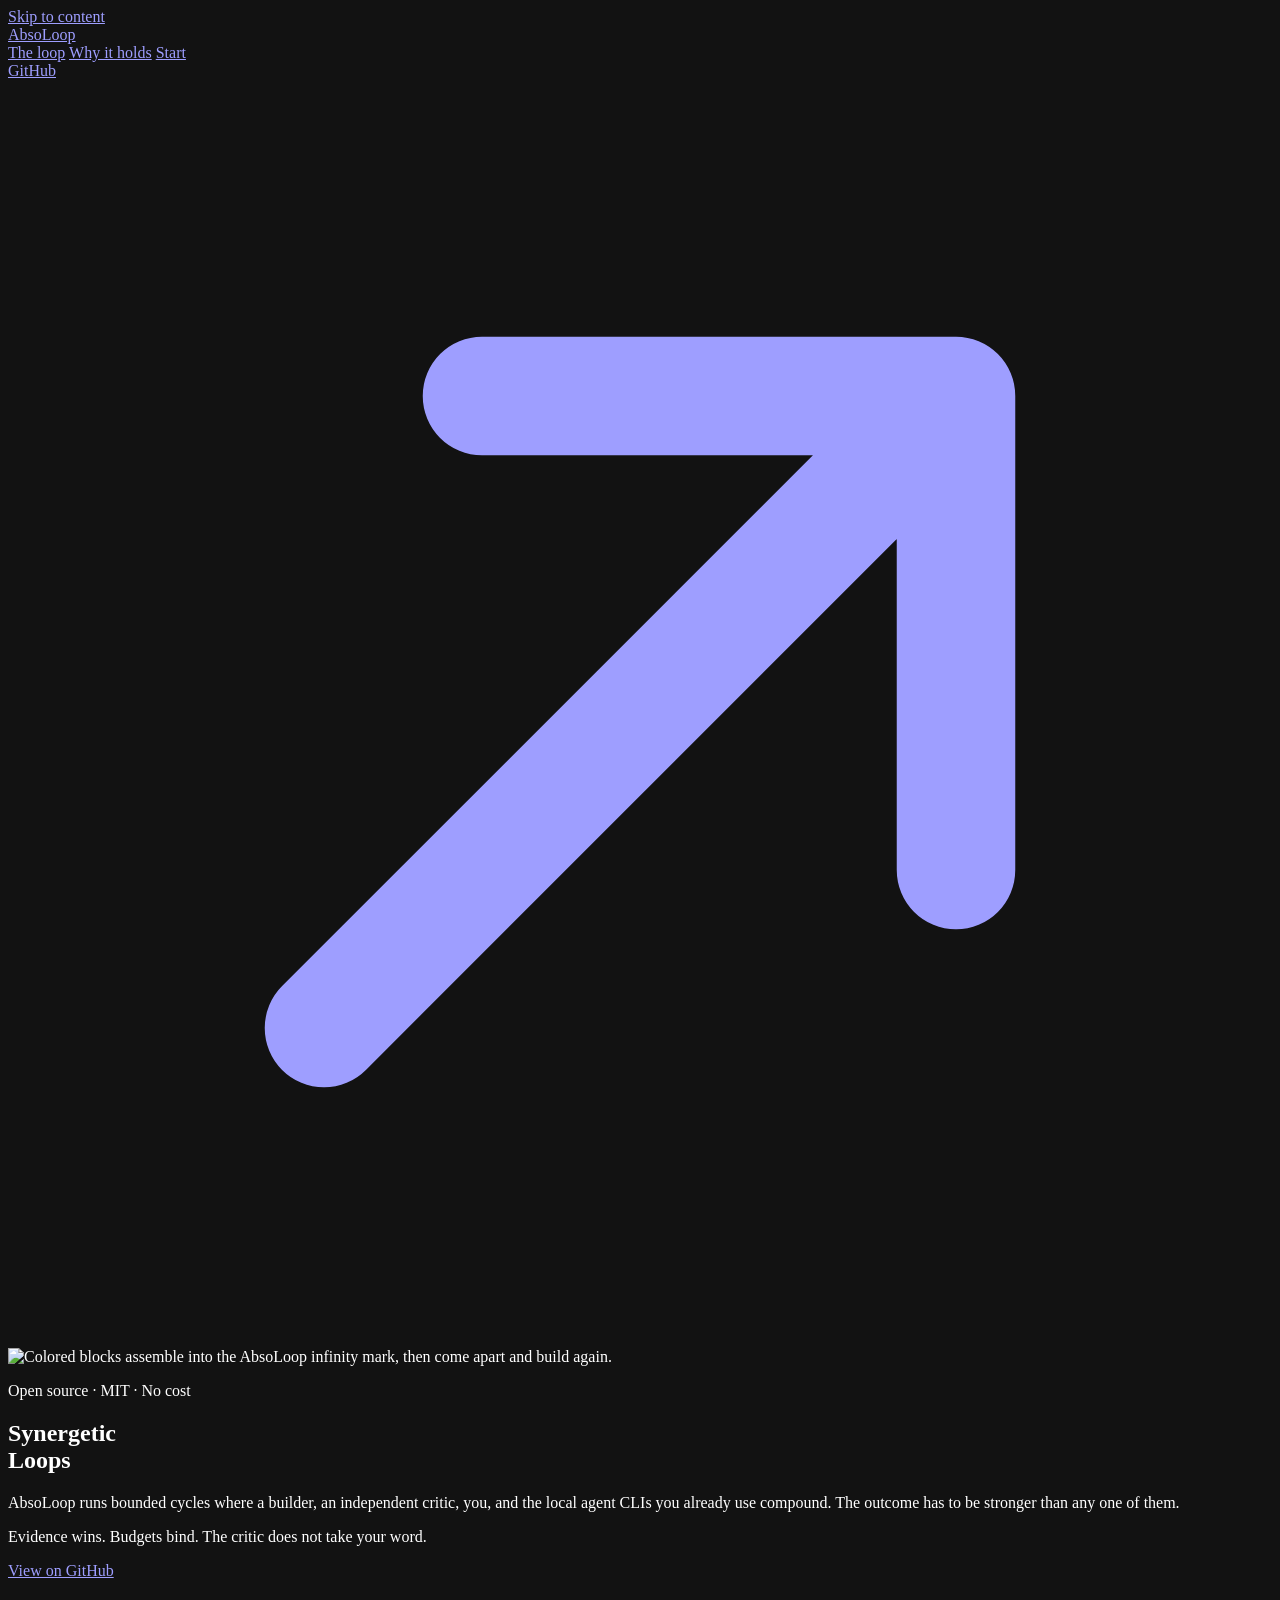
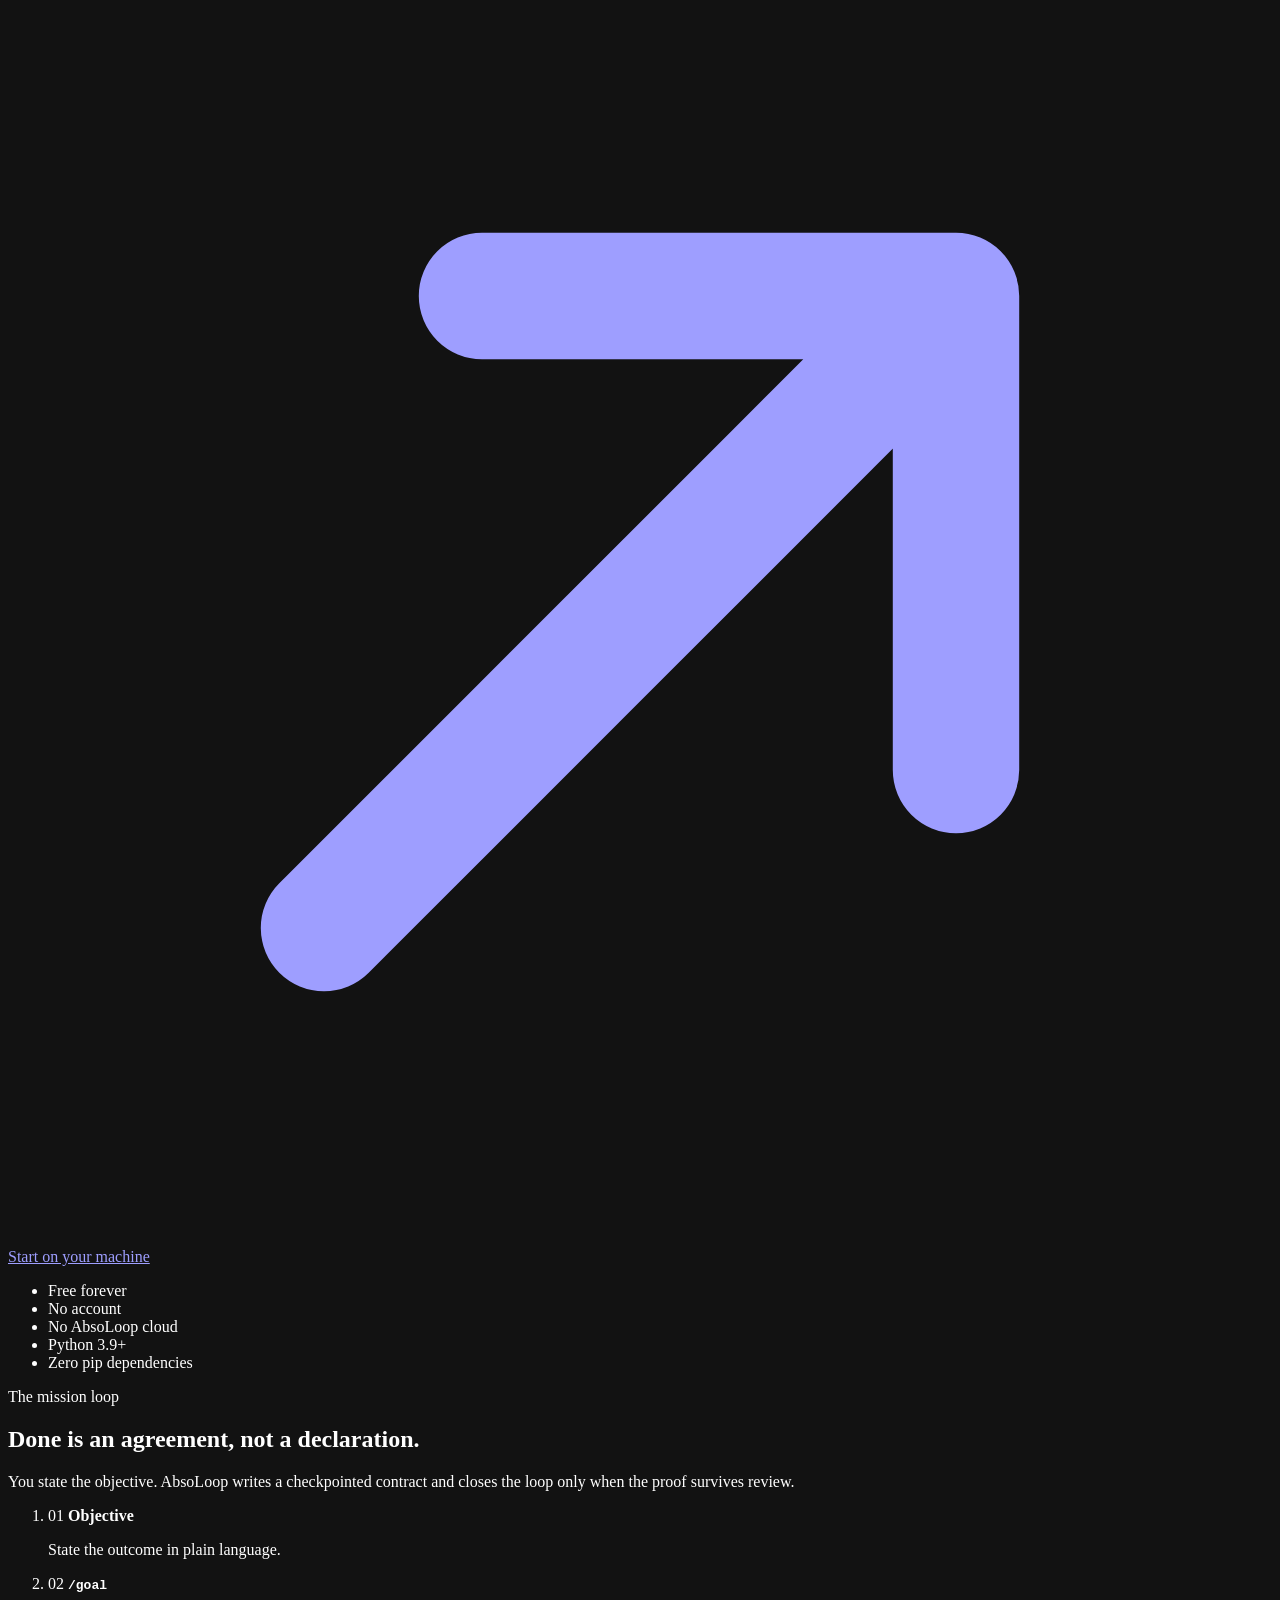
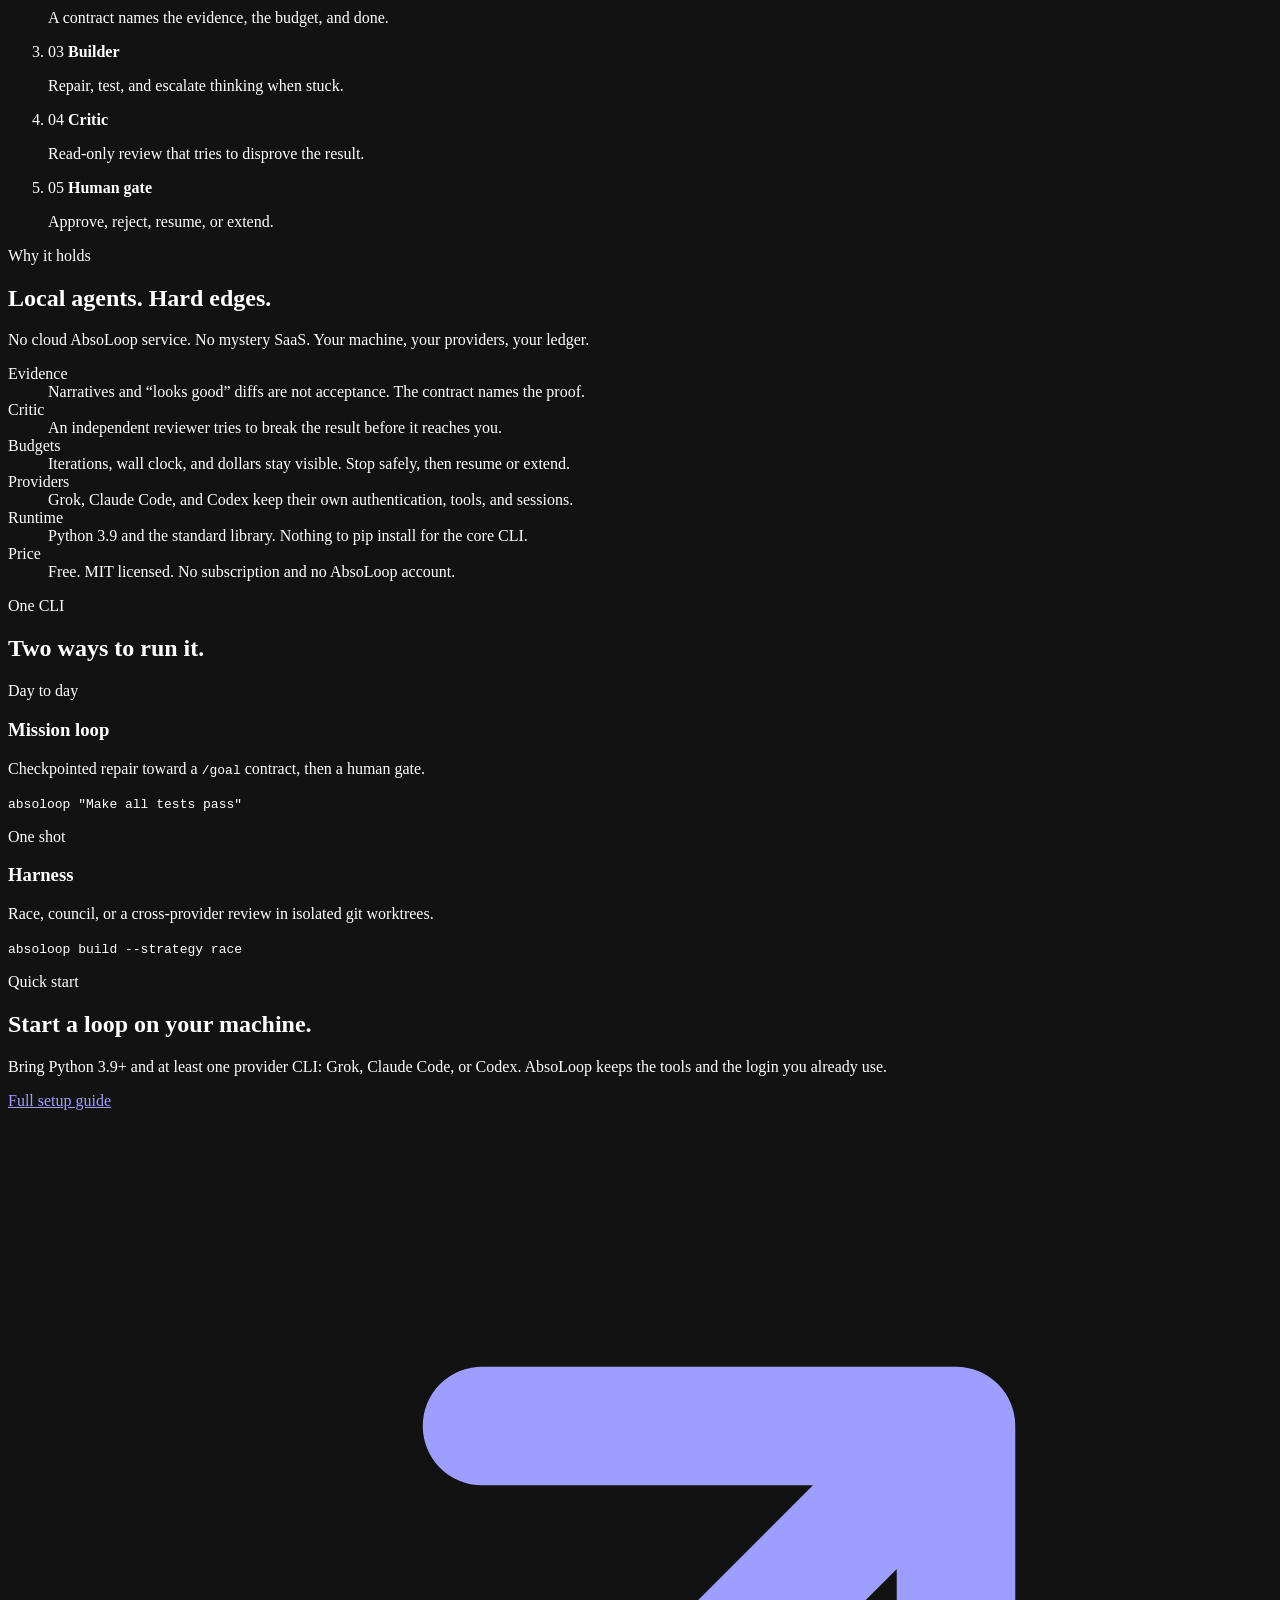
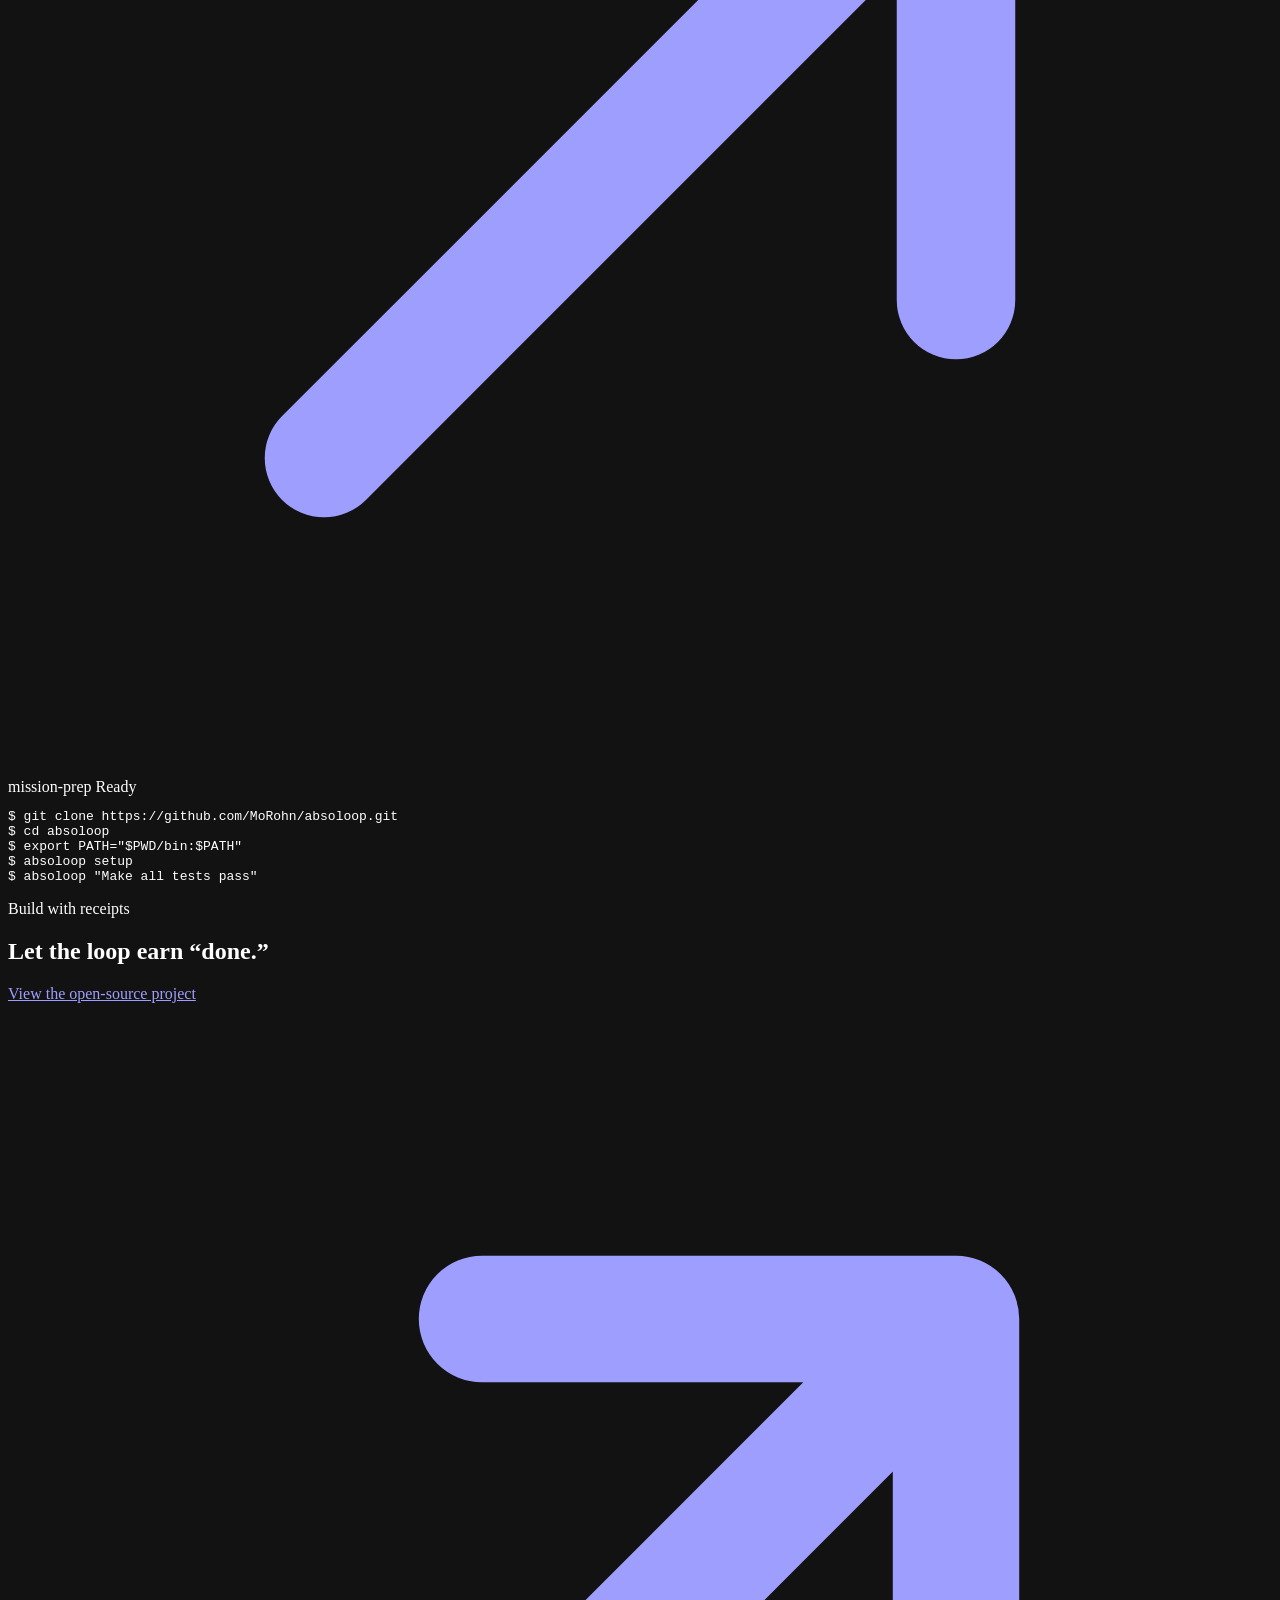
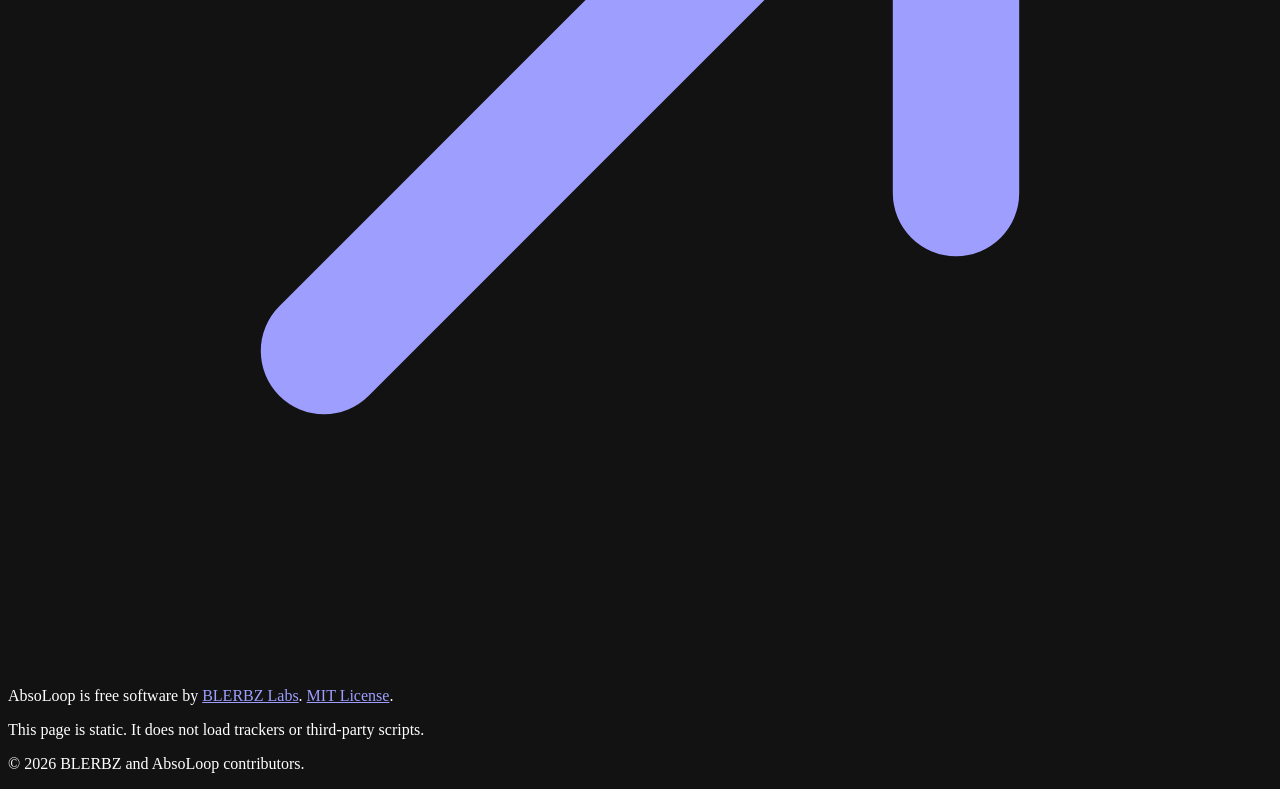
==== site/index.html @ 5c381c37 "Add the AbsoLoop splash page and a Docker Caddy deploy for web-1. The static site reuses the README " ====
<!doctype html>
<html lang="en">
  <head>
    <meta charset="utf-8">
    <meta name="viewport" content="width=device-width, initial-scale=1">
    <meta name="theme-color" content="#060708">
    <meta name="color-scheme" content="dark">
    <meta name="description" content="AbsoLoop is free, open-source software for local agent CLIs. Bounded loops where a builder, an independent critic, and you agree before anything is called done.">
    <meta name="robots" content="index, follow">
    <link rel="canonical" href="https://absoloop.ai/">
    <meta property="og:type" content="website">
    <meta property="og:site_name" content="AbsoLoop">
    <meta property="og:title" content="AbsoLoop — Synergetic Loops">
    <meta property="og:description" content="Evidence wins. Budgets bind. The critic does not take your word. Free, MIT-licensed, and no AbsoLoop cloud.">
    <meta property="og:url" content="https://absoloop.ai/">
    <meta property="og:image" content="https://absoloop.ai/assets/og.png">
    <meta property="og:image:width" content="1200">
    <meta property="og:image:height" content="630">
    <meta property="og:image:alt" content="The AbsoLoop infinity mark, assembled from colored blocks, with the line Synergetic Loops.">
    <meta name="twitter:card" content="summary_large_image">
    <meta name="twitter:title" content="AbsoLoop — Synergetic Loops">
    <meta name="twitter:description" content="Evidence wins. Budgets bind. The critic does not take your word.">
    <meta name="twitter:image" content="https://absoloop.ai/assets/og.png">
    <title>AbsoLoop — Synergetic Loops</title>
    <link rel="icon" href="/favicon.svg" type="image/svg+xml">
    <link rel="apple-touch-icon" href="/assets/apple-touch-icon.png">
    <link rel="preload" as="image" href="/assets/absoloop-os.webp" type="image/webp" media="(prefers-reduced-motion: no-preference)">
    <link rel="preload" as="image" href="/assets/absoloop-os-still.webp" type="image/webp" media="(prefers-reduced-motion: reduce)">
    <link rel="stylesheet" href="/styles.css">
    <script type="application/ld+json">
      {
        "@context": "https://schema.org",
        "@type": "SoftwareApplication",
        "name": "AbsoLoop",
        "applicationCategory": "DeveloperApplication",
        "operatingSystem": "Linux, macOS, Windows",
        "url": "https://absoloop.ai/",
        "codeRepository": "https://github.com/MoRohn/absoloop",
        "license": "https://opensource.org/licenses/MIT",
        "isAccessibleForFree": true,
        "description": "Free, open-source orchestrator for local agent CLIs. Bounded, evidence-gated loops with an independent critic and a human gate.",
        "offers": {
          "@type": "Offer",
          "price": "0",
          "priceCurrency": "USD"
        }
      }
    </script>
  </head>
  <body id="top">
    <a class="skip-link" href="#content">Skip to content</a>

    <header class="top">
      <a class="brand" href="#top">AbsoLoop</a>
      <nav class="nav" aria-label="Primary">
        <a href="#loop">The loop</a>
        <a href="#ledger">Why it holds</a>
        <a href="#start">Start</a>
      </nav>
      <a class="nav-github" href="https://github.com/MoRohn/absoloop">
        GitHub
        <svg viewBox="0 0 16 16" aria-hidden="true" focusable="false">
          <path d="M4 12 12 4M6 4h6v6" fill="none" stroke="currentColor" stroke-width="1.5" stroke-linecap="round" stroke-linejoin="round"/>
        </svg>
      </a>
    </header>

    <main id="content">
      <section class="hero" aria-labelledby="hero-title">
        <div class="stage">
          <div class="glow" aria-hidden="true"></div>
          <!-- Hero animation derived from docs/assets/AbsoLoopOS.gif (README header). -->
          <picture>
            <source srcset="/assets/absoloop-os-still.webp" type="image/webp" media="(prefers-reduced-motion: reduce)">
            <img
              src="/assets/absoloop-os.webp"
              width="480"
              height="372"
              alt="Colored blocks assemble into the AbsoLoop infinity mark, then come apart and build again."
              fetchpriority="high"
              decoding="async">
          </picture>
        </div>

        <div class="hero-copy">
          <p class="kicker">Open source · MIT · No cost</p>
          <h1 id="hero-title">Synergetic<br>Loops</h1>
          <p class="lede">
            AbsoLoop runs bounded cycles where a builder, an independent critic,
            you, and the local agent CLIs you already use compound. The outcome
            has to be stronger than any one of them.
          </p>
          <p class="manifesto">Evidence wins. Budgets bind. The critic does not take your word.</p>
          <div class="actions">
            <a class="button button-primary" href="https://github.com/MoRohn/absoloop">
              View on GitHub
              <svg viewBox="0 0 16 16" aria-hidden="true" focusable="false">
                <path d="M4 12 12 4M6 4h6v6" fill="none" stroke="currentColor" stroke-width="1.6" stroke-linecap="round" stroke-linejoin="round"/>
              </svg>
            </a>
            <a class="button button-secondary" href="#start">Start on your machine</a>
          </div>
          <ul class="facts" aria-label="What it costs and where it runs">
            <li>Free forever</li>
            <li>No account</li>
            <li>No AbsoLoop cloud</li>
            <li>Python 3.9+</li>
            <li>Zero pip dependencies</li>
          </ul>
        </div>
      </section>

      <section class="panel" id="loop" aria-labelledby="loop-title">
        <div class="panel-intro">
          <p class="kicker">The mission loop</p>
          <h2 id="loop-title">Done is an agreement, not a declaration.</h2>
          <p>
            You state the objective. AbsoLoop writes a checkpointed contract and
            closes the loop only when the proof survives review.
          </p>
        </div>
        <ol class="rail">
          <li>
            <span class="idx">01</span>
            <strong>Objective</strong>
            <p>State the outcome in plain language.</p>
          </li>
          <li>
            <span class="idx">02</span>
            <strong><code>/goal</code></strong>
            <p>A contract names the evidence, the budget, and done.</p>
          </li>
          <li>
            <span class="idx">03</span>
            <strong>Builder</strong>
            <p>Repair, test, and escalate thinking when stuck.</p>
          </li>
          <li>
            <span class="idx">04</span>
            <strong>Critic</strong>
            <p>Read-only review that tries to disprove the result.</p>
          </li>
          <li>
            <span class="idx">05</span>
            <strong>Human gate</strong>
            <p>Approve, reject, resume, or extend.</p>
          </li>
        </ol>
      </section>

      <section class="panel" id="ledger" aria-labelledby="ledger-title">
        <div class="panel-intro">
          <p class="kicker">Why it holds</p>
          <h2 id="ledger-title">Local agents. Hard edges.</h2>
          <p>No cloud AbsoLoop service. No mystery SaaS. Your machine, your providers, your ledger.</p>
        </div>
        <dl class="ledger">
          <div>
            <dt>Evidence</dt>
            <dd>Narratives and “looks good” diffs are not acceptance. The contract names the proof.</dd>
          </div>
          <div>
            <dt>Critic</dt>
            <dd>An independent reviewer tries to break the result before it reaches you.</dd>
          </div>
          <div>
            <dt>Budgets</dt>
            <dd>Iterations, wall clock, and dollars stay visible. Stop safely, then resume or extend.</dd>
          </div>
          <div>
            <dt>Providers</dt>
            <dd>Grok, Claude Code, and Codex keep their own authentication, tools, and sessions.</dd>
          </div>
          <div>
            <dt>Runtime</dt>
            <dd>Python 3.9 and the standard library. Nothing to pip install for the core CLI.</dd>
          </div>
          <div>
            <dt>Price</dt>
            <dd>Free. MIT licensed. No subscription and no AbsoLoop account.</dd>
          </div>
        </dl>
      </section>

      <section class="panel" id="surfaces" aria-labelledby="surfaces-title">
        <div class="panel-intro">
          <p class="kicker">One CLI</p>
          <h2 id="surfaces-title">Two ways to run it.</h2>
        </div>
        <div class="split">
          <article>
            <p class="kicker">Day to day</p>
            <h3>Mission loop</h3>
            <p>Checkpointed repair toward a <code>/goal</code> contract, then a human gate.</p>
            <code class="chip">absoloop "Make all tests pass"</code>
          </article>
          <article>
            <p class="kicker">One shot</p>
            <h3>Harness</h3>
            <p>Race, council, or a cross-provider review in isolated git worktrees.</p>
            <code class="chip">absoloop build --strategy race</code>
          </article>
        </div>
      </section>

      <section class="panel" id="start" aria-labelledby="start-title">
        <div class="start-grid">
          <div class="panel-intro">
            <p class="kicker">Quick start</p>
            <h2 id="start-title">Start a loop on your machine.</h2>
            <p>
              Bring Python 3.9+ and at least one provider CLI: Grok, Claude Code,
              or Codex. AbsoLoop keeps the tools and the login you already use.
            </p>
            <a class="text-link" href="https://github.com/MoRohn/absoloop/blob/main/docs/getting-started.md">
              Full setup guide
              <svg viewBox="0 0 16 16" aria-hidden="true" focusable="false">
                <path d="M4 12 12 4M6 4h6v6" fill="none" stroke="currentColor" stroke-width="1.5" stroke-linecap="round" stroke-linejoin="round"/>
              </svg>
            </a>
          </div>
          <div class="terminal" role="region" aria-label="Install commands">
            <div class="terminal-bar">
              <span>mission-prep</span>
              <span class="ready">Ready</span>
            </div>
            <pre><code>$ git clone https://github.com/MoRohn/absoloop.git
$ cd absoloop
$ export PATH="$PWD/bin:$PATH"
$ absoloop setup
$ absoloop "Make all tests pass"</code></pre>
          </div>
        </div>
      </section>

      <section class="close" aria-labelledby="close-title">
        <p class="kicker">Build with receipts</p>
        <h2 id="close-title">Let the loop earn “done.”</h2>
        <a class="button button-primary" href="https://github.com/MoRohn/absoloop">
          View the open-source project
          <svg viewBox="0 0 16 16" aria-hidden="true" focusable="false">
            <path d="M4 12 12 4M6 4h6v6" fill="none" stroke="currentColor" stroke-width="1.6" stroke-linecap="round" stroke-linejoin="round"/>
          </svg>
        </a>
      </section>
    </main>

    <footer class="foot">
      <p>AbsoLoop is free software by <a href="https://www.blerbz.com">BLERBZ Labs</a>. <a href="https://github.com/MoRohn/absoloop/blob/main/LICENSE">MIT License</a>.</p>
      <p>This page is static. It does not load trackers or third-party scripts.</p>
      <p>© 2026 BLERBZ and AbsoLoop contributors.</p>
    </footer>
  </body>
</html>
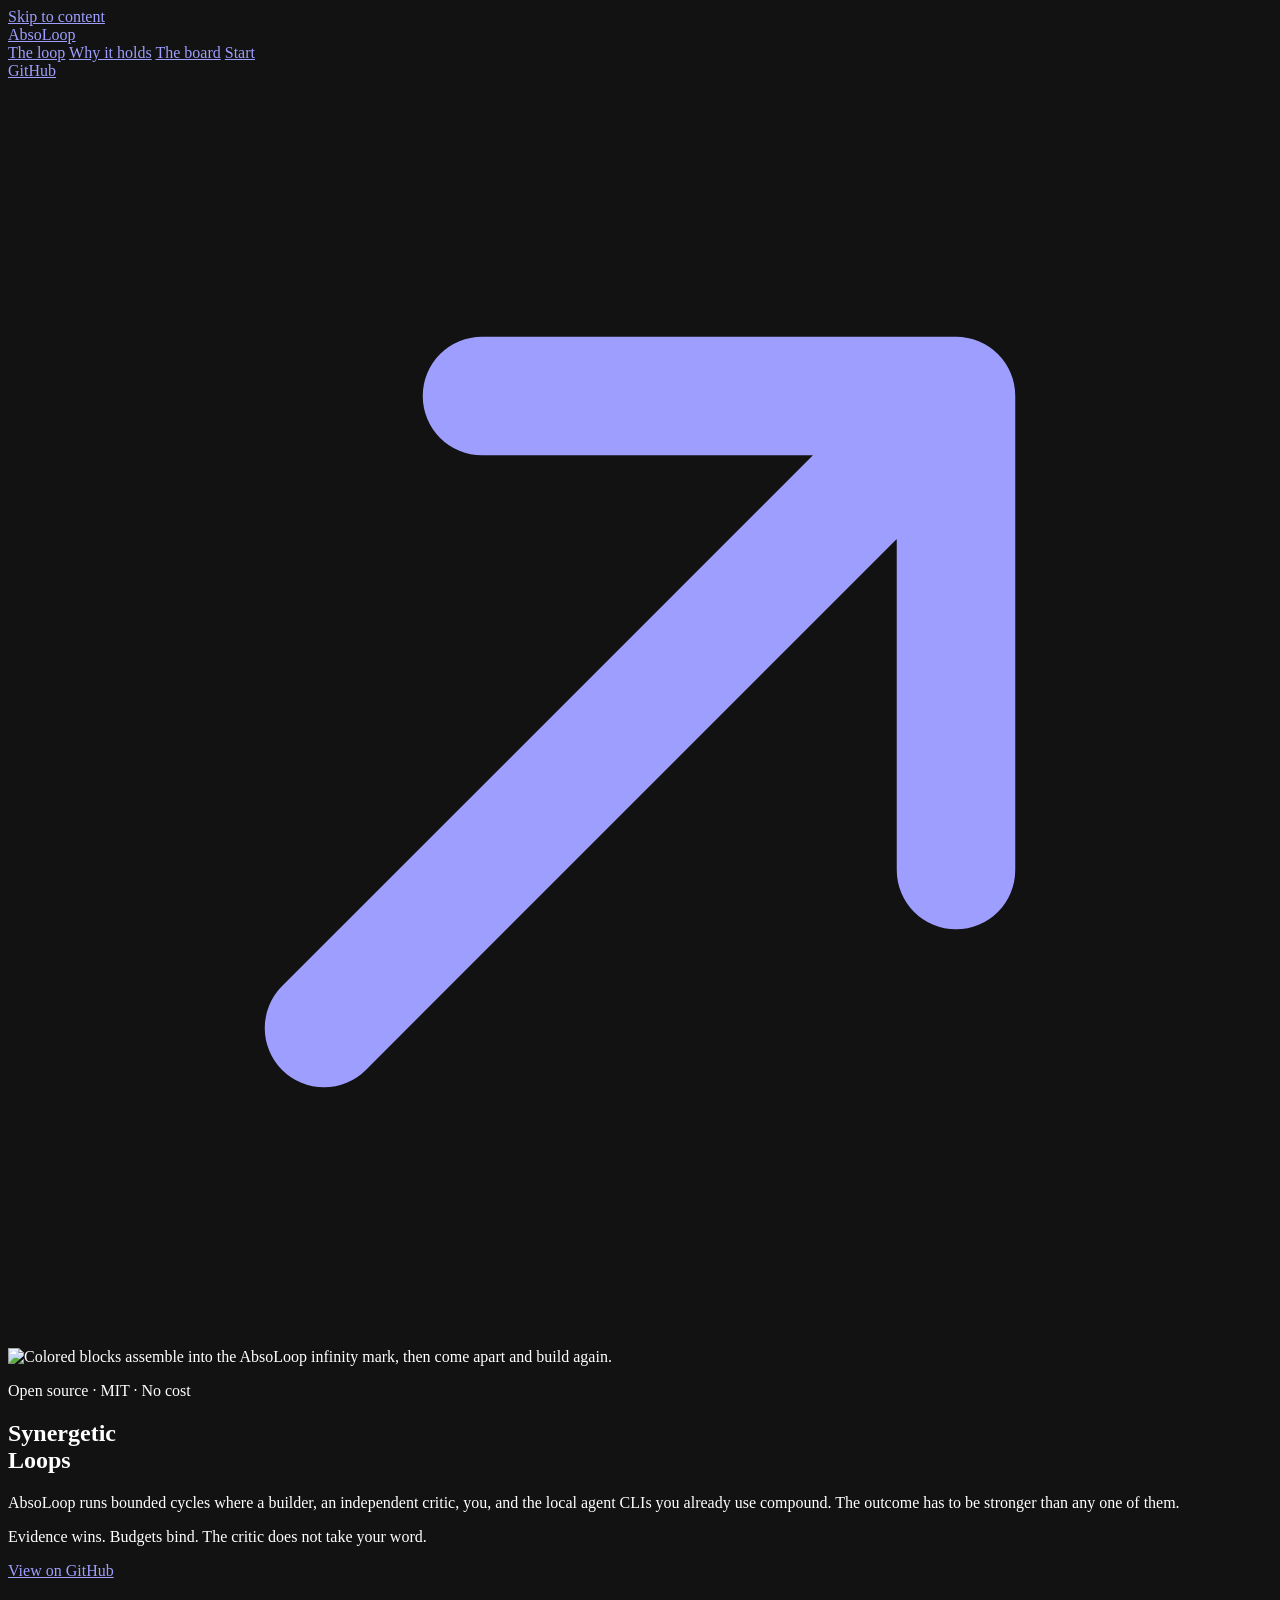
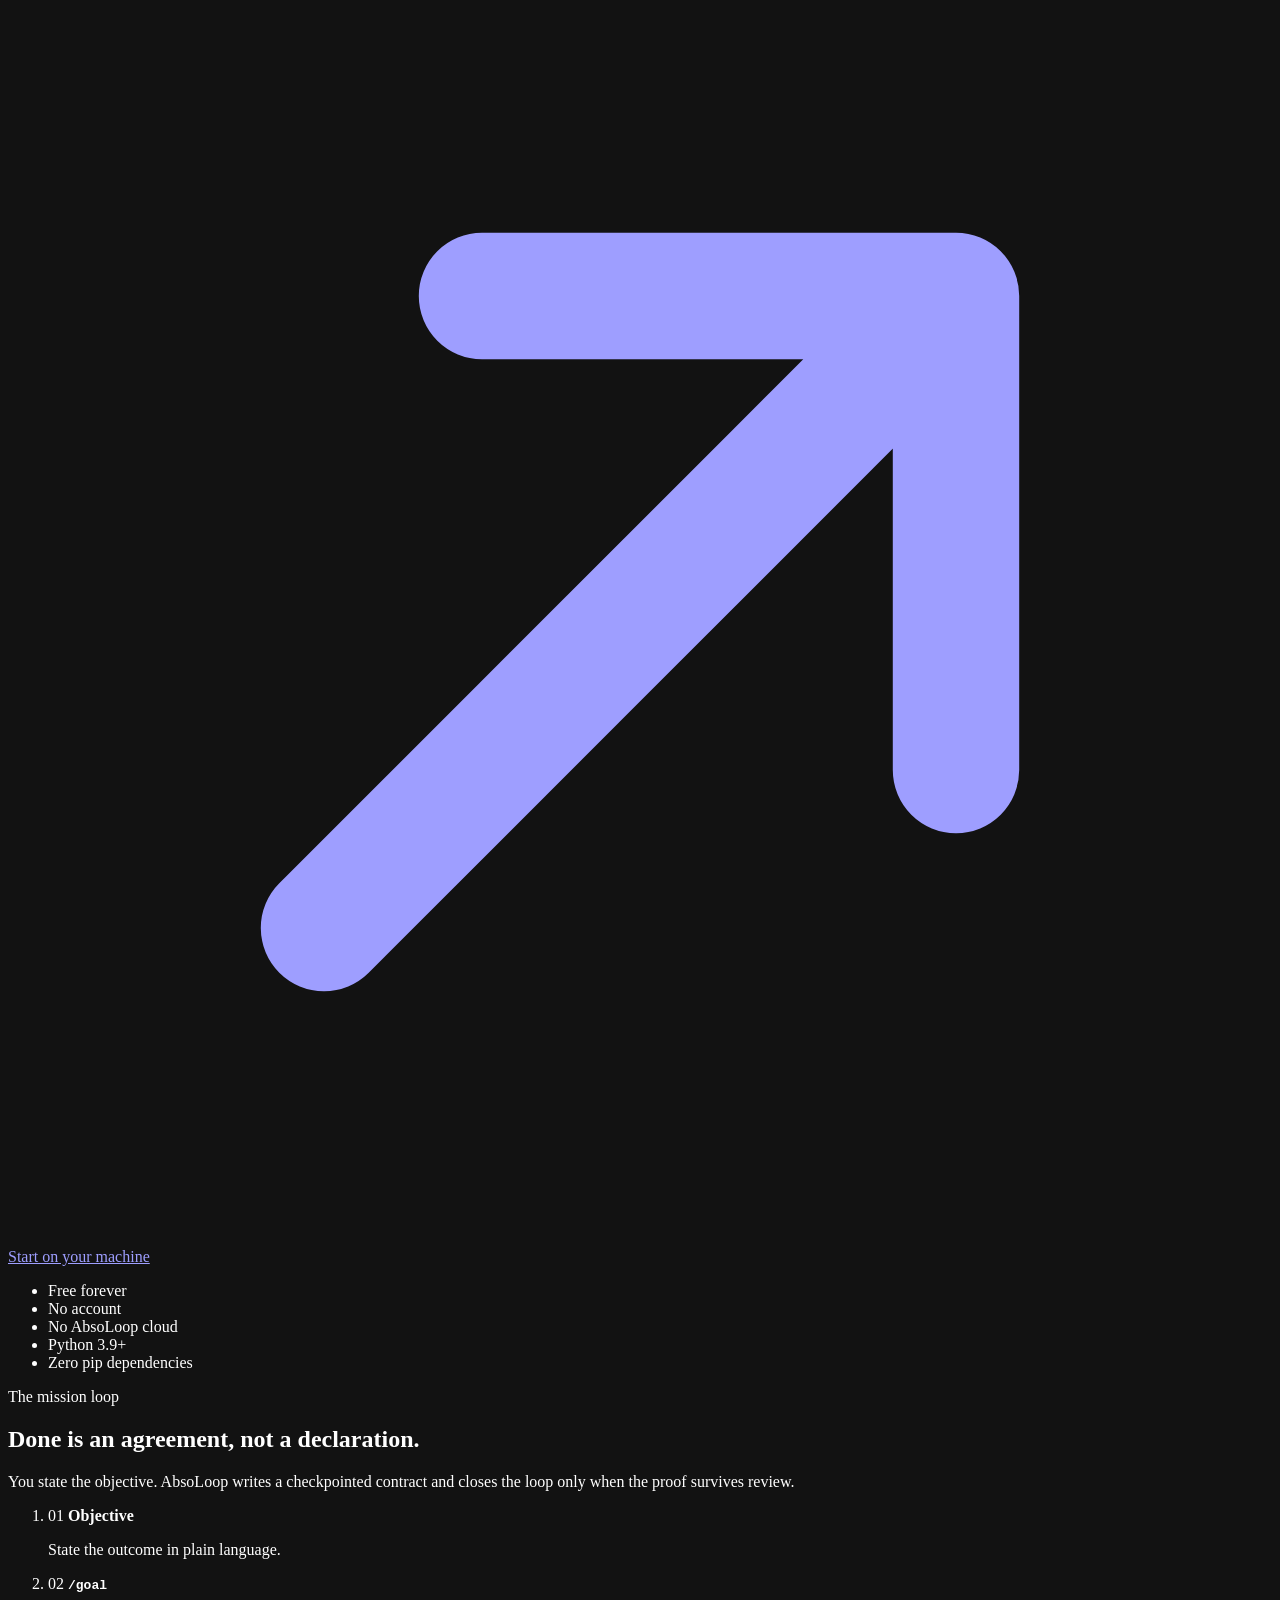
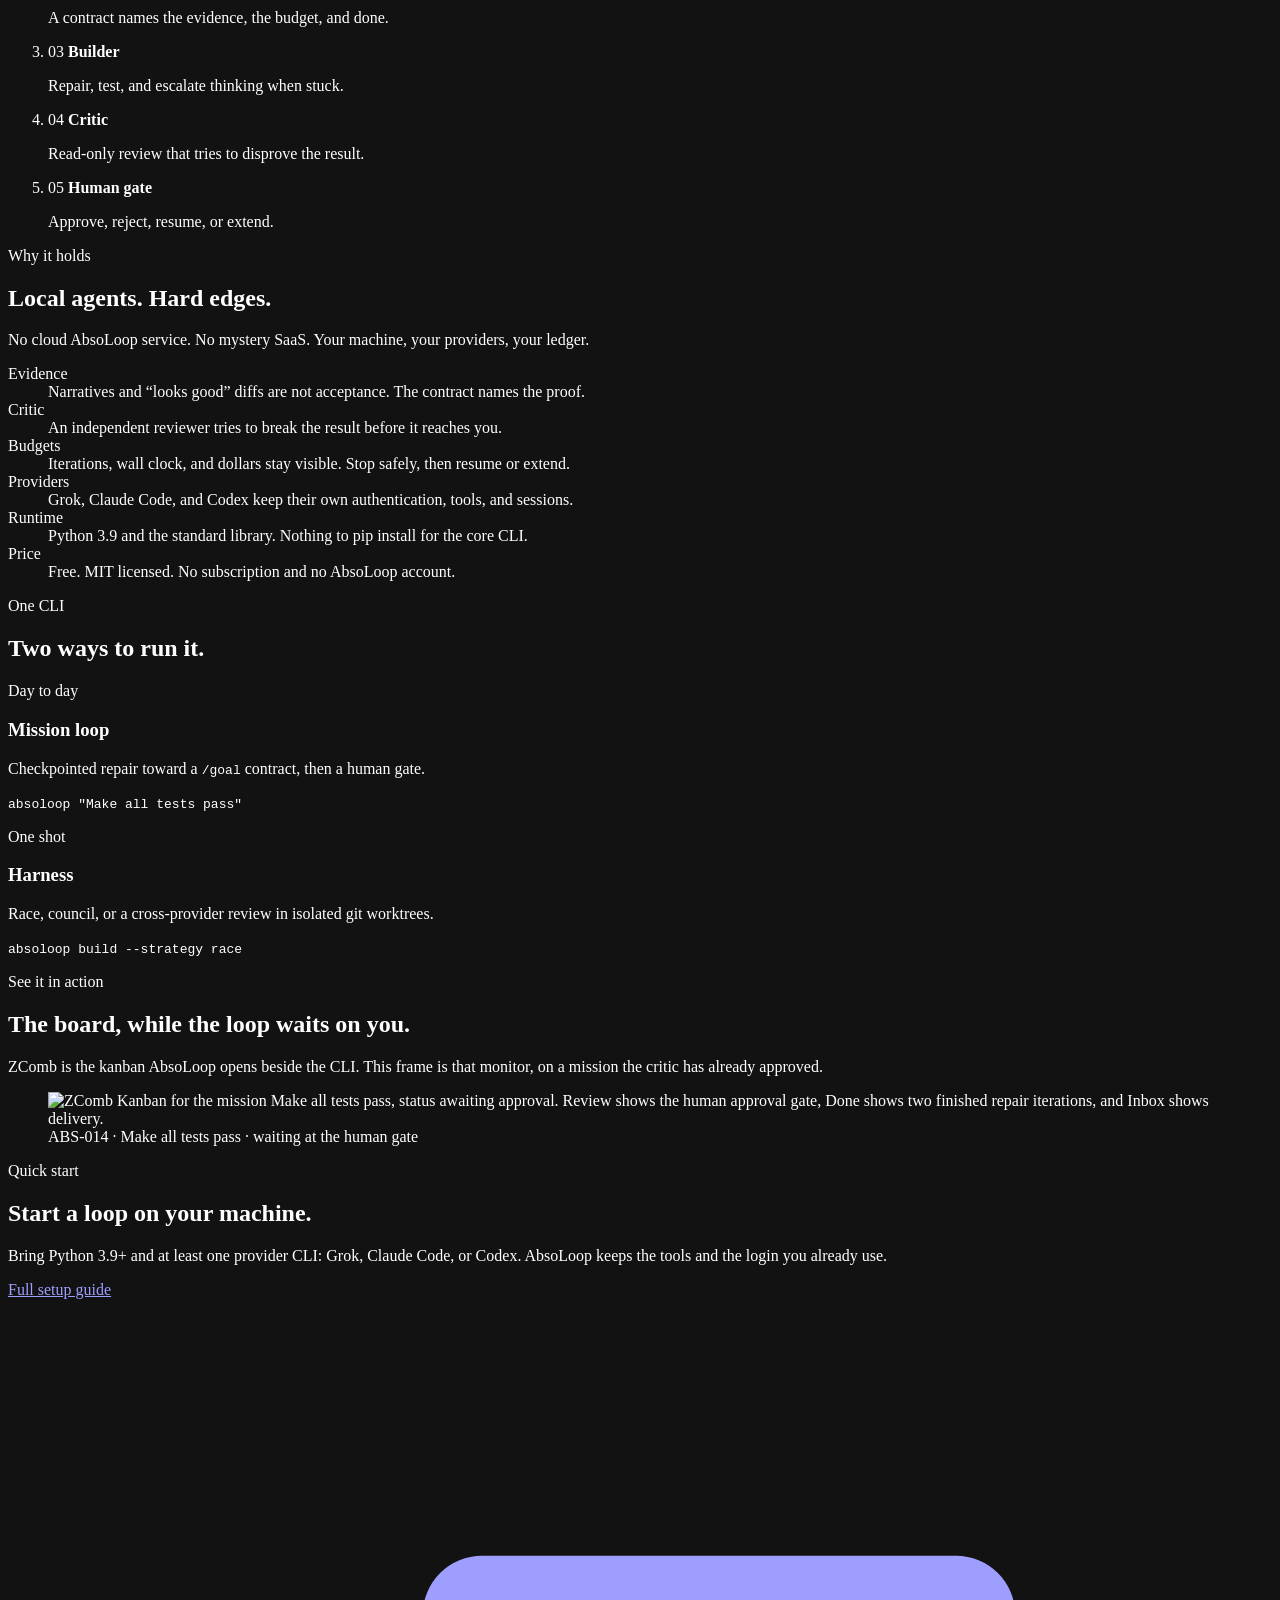
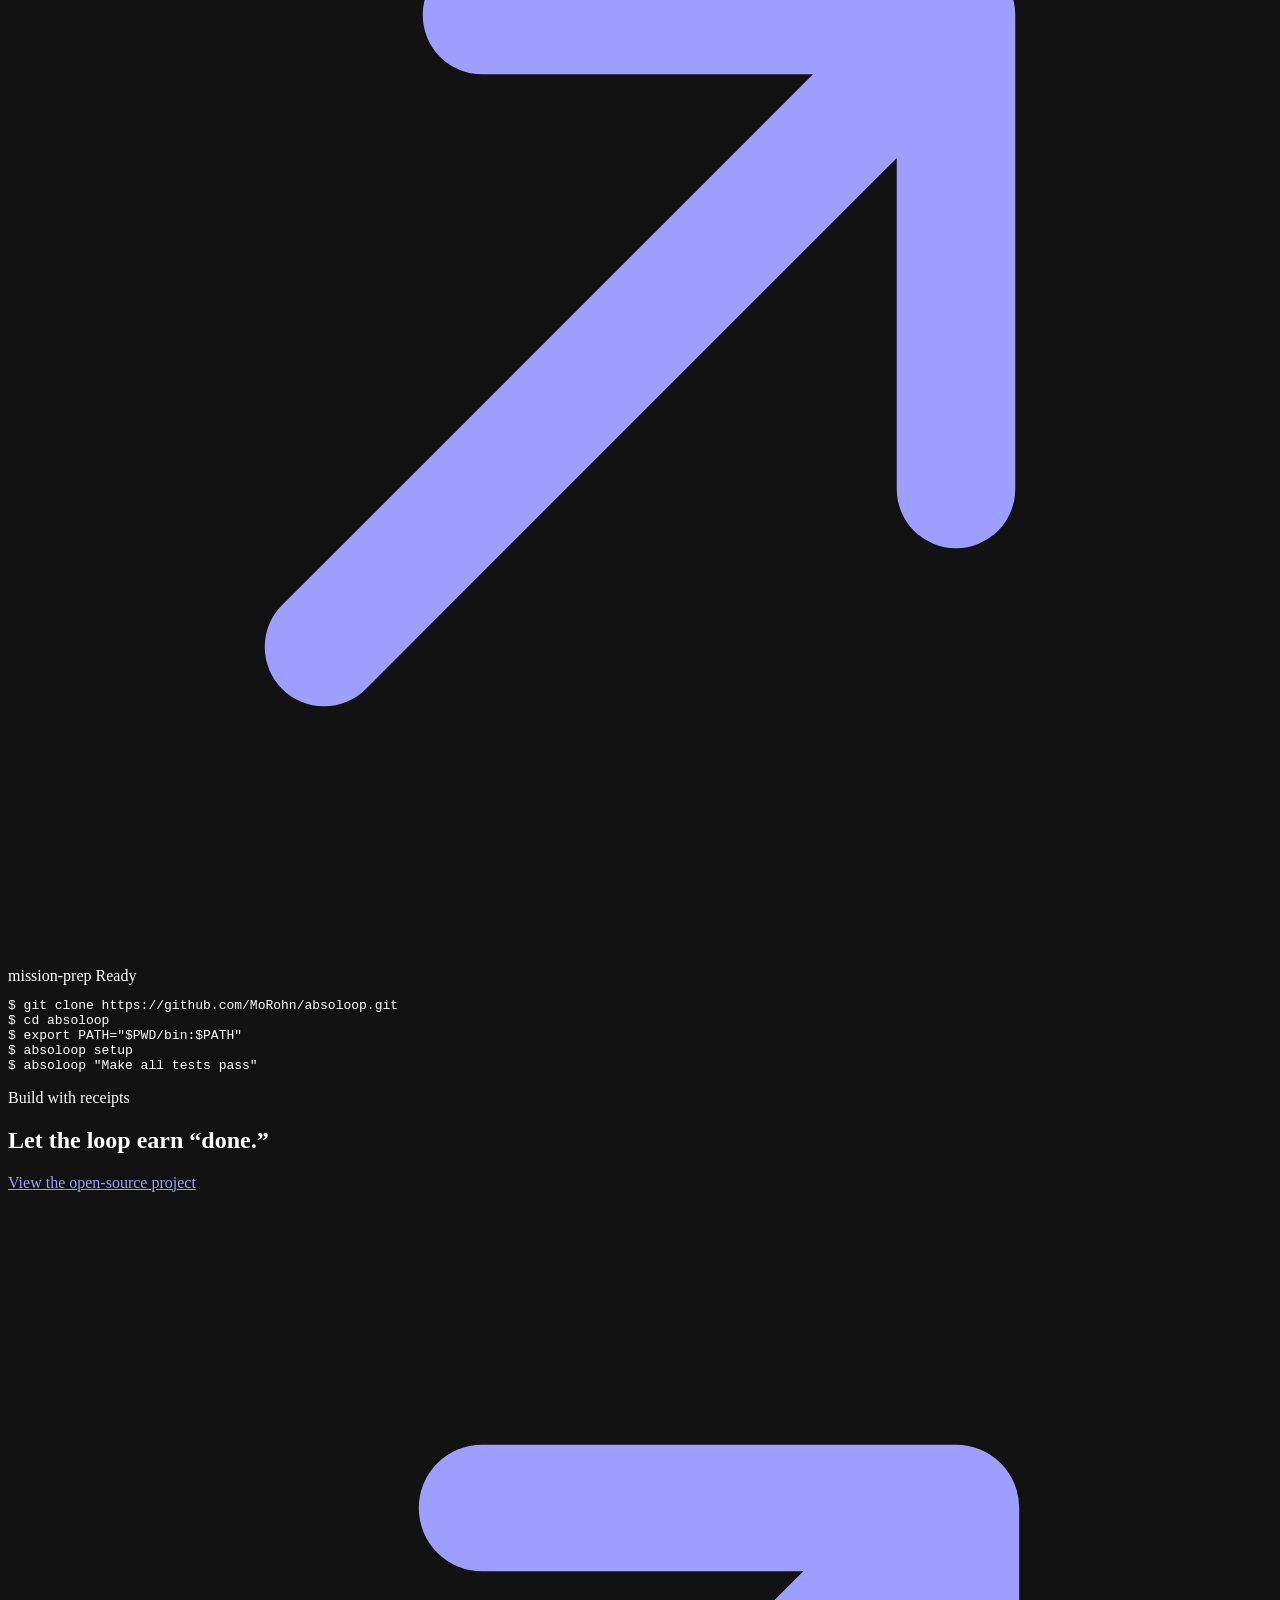
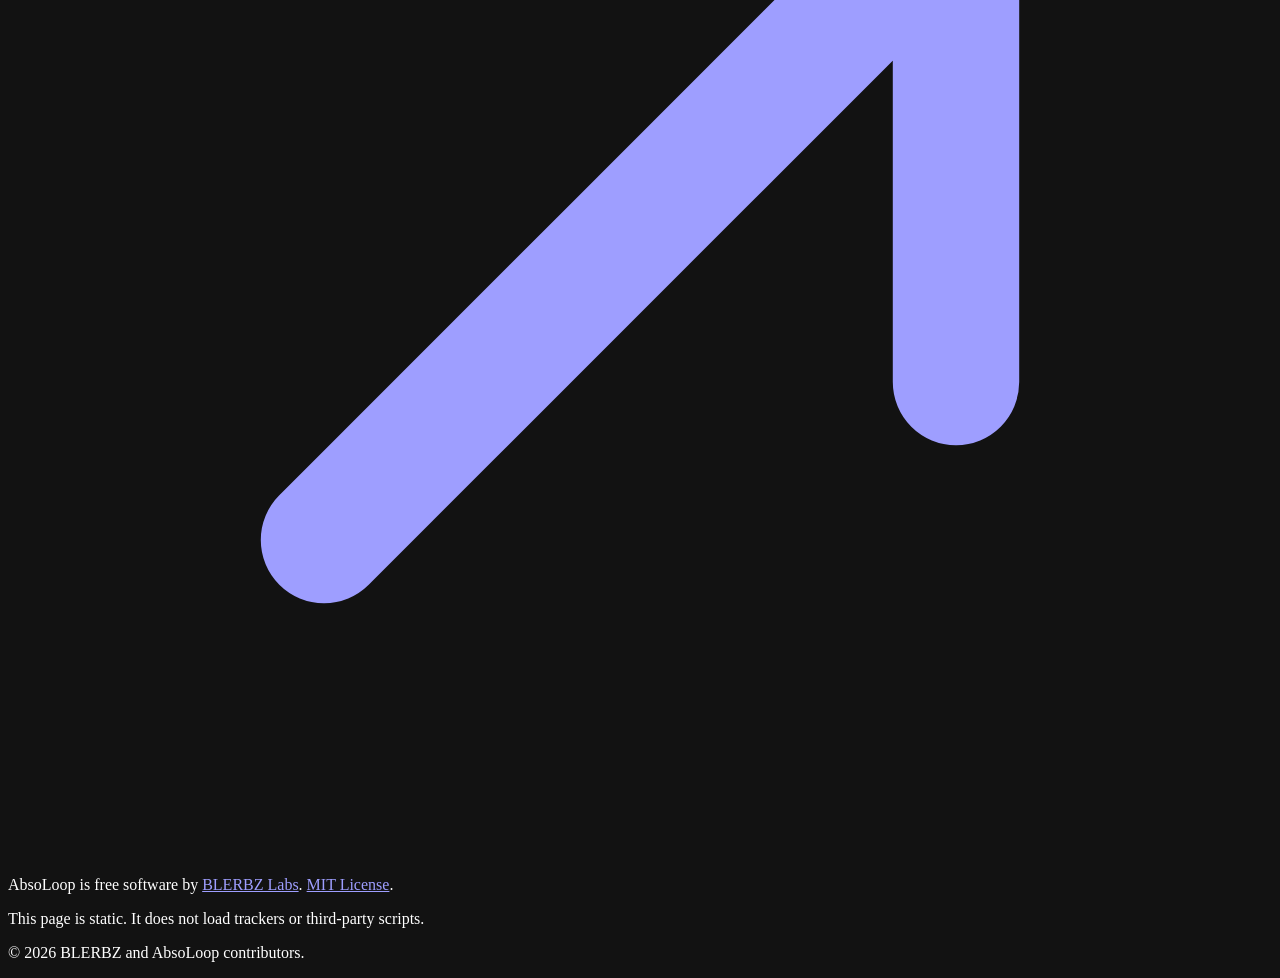
==== commit afd2add4: "Add a real ZComb kanban frame to the splash page. The See it in action section shows the monitor at " ====
--- a/site/index.html
+++ b/site/index.html
@@ -55,6 +55,7 @@
       <nav class="nav" aria-label="Primary">
         <a href="#loop">The loop</a>
         <a href="#ledger">Why it holds</a>
+        <a href="#board">The board</a>
         <a href="#start">Start</a>
       </nav>
       <a class="nav-github" href="https://github.com/MoRohn/absoloop">
@@ -203,6 +204,32 @@
         </div>
       </section>
 
+      <section class="panel" id="board" aria-labelledby="board-title">
+        <div class="panel-intro">
+          <p class="kicker">See it in action</p>
+          <h2 id="board-title">The board, while the loop waits on you.</h2>
+          <p>
+            ZComb is the kanban AbsoLoop opens beside the CLI. This frame is
+            that monitor, on a mission the critic has already approved.
+          </p>
+        </div>
+        <!-- Captured from zcomb/monitor. State came from absoloop_harness.zcomb.sync_state, not a mock. -->
+        <figure class="showcase">
+          <div class="showcase-frame" tabindex="0" role="region" aria-label="ZComb kanban. On a narrow screen, scroll sideways to see every column.">
+            <img
+              src="/assets/kanban-board.webp"
+              srcset="/assets/kanban-board.webp 1500w, /assets/kanban-board-2x.webp 3000w"
+              sizes="(max-width: 720px) 920px, min(90rem, 92vw)"
+              width="1500"
+              height="697"
+              alt="ZComb Kanban for the mission Make all tests pass, status awaiting approval. Review shows the human approval gate, Done shows two finished repair iterations, and Inbox shows delivery."
+              loading="lazy"
+              decoding="async">
+          </div>
+          <figcaption>ABS-014 · Make all tests pass · waiting at the human gate</figcaption>
+        </figure>
+      </section>
+
       <section class="panel" id="start" aria-labelledby="start-title">
         <div class="start-grid">
           <div class="panel-intro">
